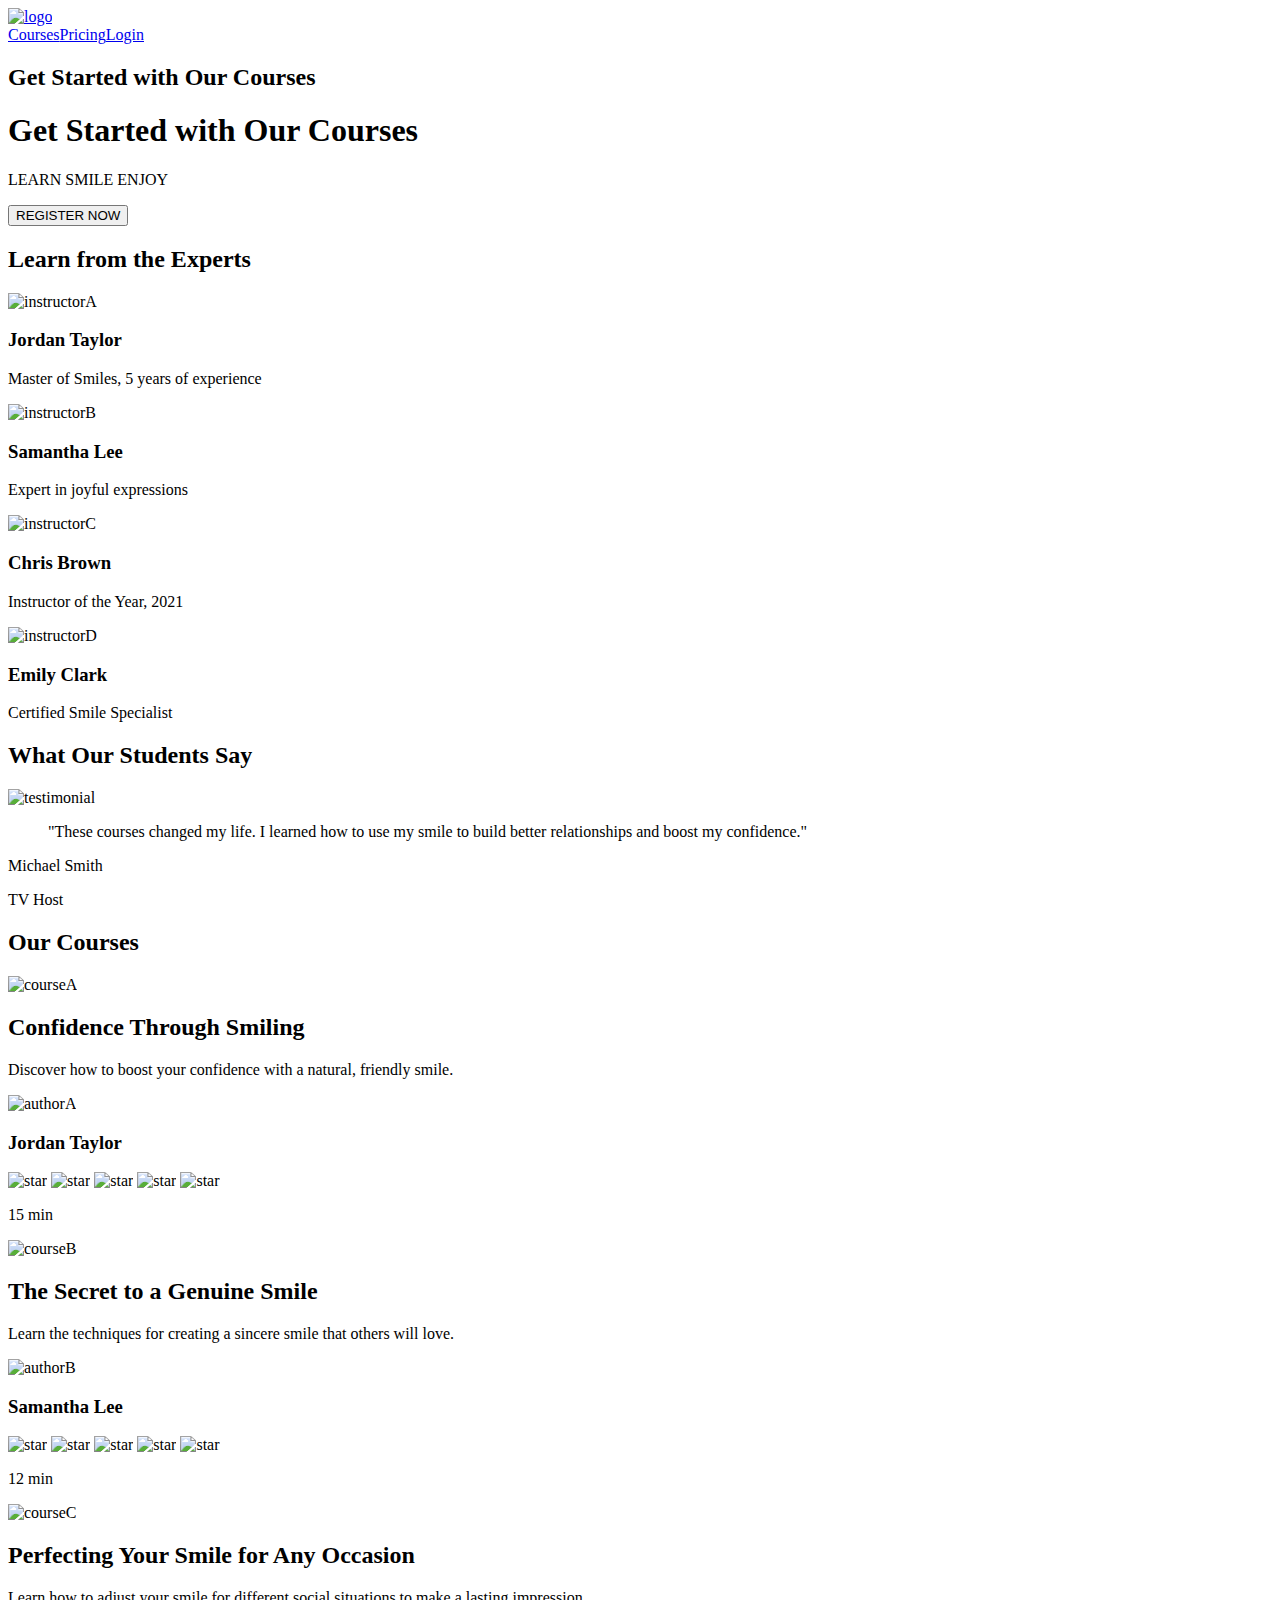
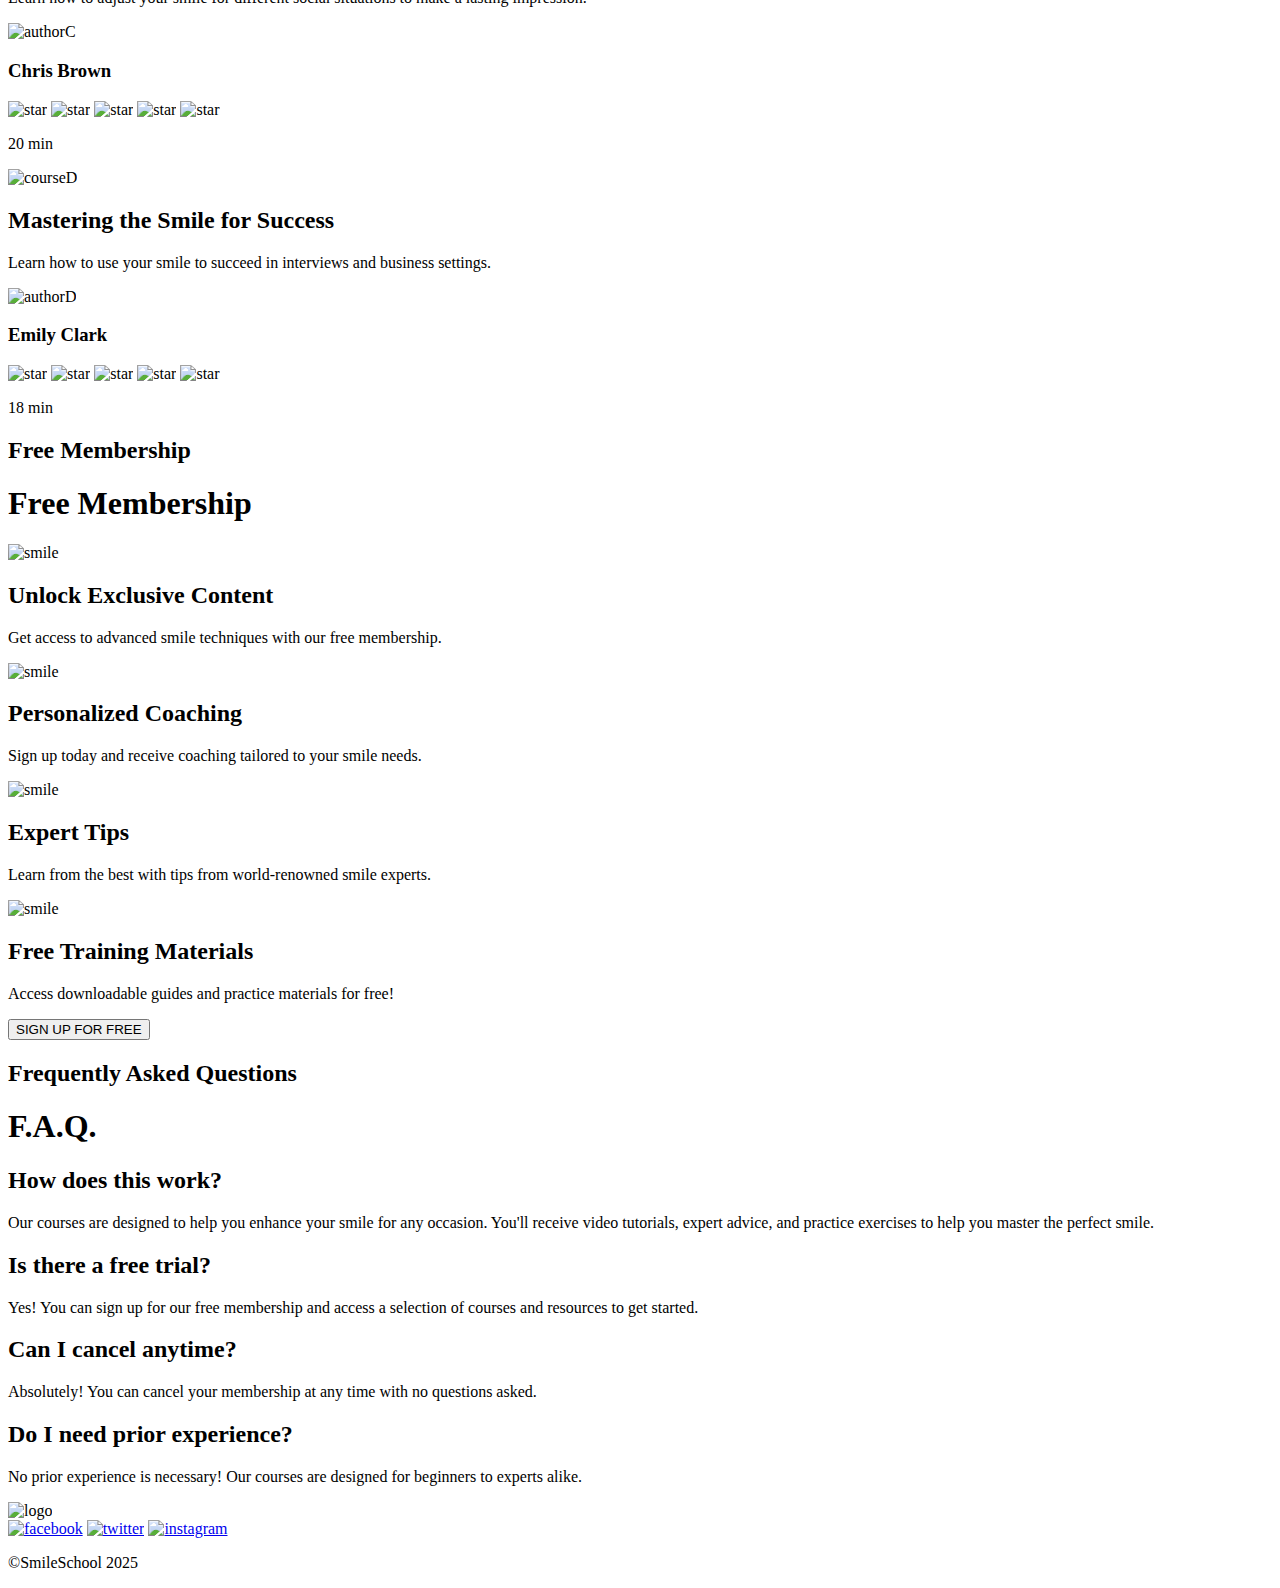
==== html_advanced/index.html @ ce8e82cb "added to th repository" ====
<!DOCTYPE html>
<html lang="en">

<head>
    <meta charset="UTF-8">
    <meta http-equiv="X-UA-Compatible" content="IE=edge">
    <meta name="viewport" content="width=device-width, initial-scale=1.0">
    <title>Document</title>
</head>

<body>
    <header>
        <div><a href="#"><img src="images/logoA.png" alt="logo"></a></div>
        <div>
            <a href="#">Courses</a><a href="#">Pricing</a><a href="#">Login</a>
        </div>
    </header>

    <main>
        <section>
            <h2>Get Started with Our Courses</h2>
            <div>
                <h1>Get Started with Our Courses</h1>
                <p>
                    <span>LEARN</span>
                    <span>SMILE</span>
                    <span>ENJOY</span>
                </p>
                <button class="register-btn">REGISTER NOW</button>
            </div>
            <div>
                <h2><span>Learn</span> from the Experts</h2>
                <div>
                    <div>
                        <img src="images/instructorA.png" alt="instructorA">
                        <h3>Jordan Taylor</h3>
                        <p>Master of Smiles, 5 years of experience</p>
                    </div>
                    <div>
                        <img src="images/instructorB.png" alt="instructorB">
                        <h3>Samantha Lee</h3>
                        <p>Expert in joyful expressions</p>
                    </div>
                    <div>
                        <img src="images/instructorC.png" alt="instructorC">
                        <h3>Chris Brown</h3>
                        <p>Instructor of the Year, 2021</p>
                    </div>
                    <div>
                        <img src="images/instructorD.png" alt="instructorD">
                        <h3>Emily Clark</h3>
                        <p>Certified Smile Specialist</p>
                    </div>
                </div>
            </div>
        </section>

        <section>
            <h2>What Our Students Say</h2>
            <div>
                <img src="images/testimonial.png" alt="testimonial">
                <div>
                    <blockquote>
                        "These courses changed my life. I learned how to use my smile to build better relationships and
                        boost my confidence."
                    </blockquote>
                    <p>Michael Smith</p>
                    <p>TV Host</p>
                </div>
            </div>
        </section>

        <section>
            <h2>Our Courses</h2>
            <div>
                <div class="videos-list">
                    <img src="images/courseA.png" alt="courseA">
                    <h2 class="video-title">Confidence Through Smiling</h2>
                    <p class="video-desc">
                        Discover how to boost your confidence with a natural, friendly smile.
                    </p>
                    <div class="author">
                        <img class="author-img" src="images/authorA.png" alt="authorA">
                        <h3 class="author-name">Jordan Taylor</h3>
                    </div>
                    <div class="rating">
                        <img src="icons/star-full.svg" alt="star">
                        <img src="icons/star-full.svg" alt="star">
                        <img src="icons/star-full.svg" alt="star">
                        <img src="icons/star-half.svg" alt="star">
                        <img src="icons/star-empty.svg" alt="star">
                    </div>
                    <p class="duration">15 min</p>
                </div>
                <div class="videos-list">
                    <img src="images/courseB.png" alt="courseB">
                    <h2 class="video-title">The Secret to a Genuine Smile</h2>
                    <p class="video-desc">
                        Learn the techniques for creating a sincere smile that others will love.
                    </p>
                    <div class="author">
                        <img class="author-img" src="images/authorB.png" alt="authorB">
                        <h3 class="author-name">Samantha Lee</h3>
                    </div>
                    <div class="rating">
                        <img src="icons/star-full.svg" alt="star">
                        <img src="icons/star-full.svg" alt="star">
                        <img src="icons/star-full.svg" alt="star">
                        <img src="icons/star-full.svg" alt="star">
                        <img src="icons/star-full.svg" alt="star">
                    </div>
                    <p class="duration">12 min</p>
                </div>
                <div class="videos-list">
                    <img src="images/courseC.png" alt="courseC">
                    <h2 class="video-title">Perfecting Your Smile for Any Occasion</h2>
                    <p class="video-desc">
                        Learn how to adjust your smile for different social situations to make a lasting impression.
                    </p>
                    <div class="author">
                        <img class="author-img" src="images/authorC.png" alt="authorC">
                        <h3 class="author-name">Chris Brown</h3>
                    </div>
                    <div class="rating">
                        <img src="icons/star-full.svg" alt="star">
                        <img src="icons/star-full.svg" alt="star">
                        <img src="icons/star-full.svg" alt="star">
                        <img src="icons/star-empty.svg" alt="star">
                        <img src="icons/star-empty.svg" alt="star">
                    </div>
                    <p class="duration">20 min</p>
                </div>
                <div class="videos-list">
                    <img src="images/courseD.png" alt="courseD">
                    <h2 class="video-title">Mastering the Smile for Success</h2>
                    <p class="video-desc">
                        Learn how to use your smile to succeed in interviews and business settings.
                    </p>
                    <div class="author">
                        <img class="author-img" src="images/authorD.png" alt="authorD">
                        <h3 class="author-name">Emily Clark</h3>
                    </div>
                    <div class="rating">
                        <img src="icons/star-full.svg" alt="star">
                        <img src="icons/star-full.svg" alt="star">
                        <img src="icons/star-half.svg" alt="star">
                        <img src="icons/star-empty.svg" alt="star">
                        <img src="icons/star-empty.svg" alt="star">
                    </div>
                    <p class="duration">18 min</p>
                </div>
            </div>
        </section>

        <section>
            <h2>Free Membership</h2>
            <h1><span>Free</span> Membership</h1>
            <div>
                <div>
                    <img src="icons/smile.svg" alt="smile">
                    <h2>Unlock Exclusive Content</h2>
                    <p>Get access to advanced smile techniques with our free membership.</p>
                </div>
                <div>
                    <img src="icons/smile.svg" alt="smile">
                    <h2>Personalized Coaching</h2>
                    <p>Sign up today and receive coaching tailored to your smile needs.</p>
                </div>
                <div>
                    <img src="icons/smile.svg" alt="smile">
                    <h2>Expert Tips</h2>
                    <p>Learn from the best with tips from world-renowned smile experts.</p>
                </div>
                <div>
                    <img src="icons/smile.svg" alt="smile">
                    <h2>Free Training Materials</h2>
                    <p>Access downloadable guides and practice materials for free!</p>
                </div>
            </div>
            <button class="register-btn">SIGN UP FOR FREE</button>
        </section>

        <section>
            <h2>Frequently Asked Questions</h2>
            <h1>F.A.Q.</h1>
            <div>
                <div>
                    <h2>How does this work?</h2>
                    <p>
                        Our courses are designed to help you enhance your smile for any occasion. You'll receive video
                        tutorials, expert advice, and practice exercises to help you master the perfect smile.
                    </p>
                </div>
                <div>
                    <h2>Is there a free trial?</h2>
                    <p>
                        Yes! You can sign up for our free membership and access a selection of courses and resources to
                        get started.
                    </p>
                </div>
                <div>
                    <h2>Can I cancel anytime?</h2>
                    <p>
                        Absolutely! You can cancel your membership at any time with no questions asked.
                    </p>
                </div>
                <div>
                    <h2>Do I need prior experience?</h2>
                    <p>
                        No prior experience is necessary! Our courses are designed for beginners to experts alike.
                    </p>
                </div>
            </div>
        </section>
    </main>

    <footer>
        <div>
            <div>
                <img src="images/logoA.png" alt="logo">
                <div>
                    <a href="#"><img src="icons/facebook.svg" alt="facebook"></a>
                    <a href="#"><img src="icons/twitter.svg" alt="twitter"></a>
                    <a href="#"><img src="icons/instagram.svg" alt="instagram"></a>
                </div>
            </div>
            <p>©SmileSchool 2025</p>
        </div>
    </footer>
</body>

</html>
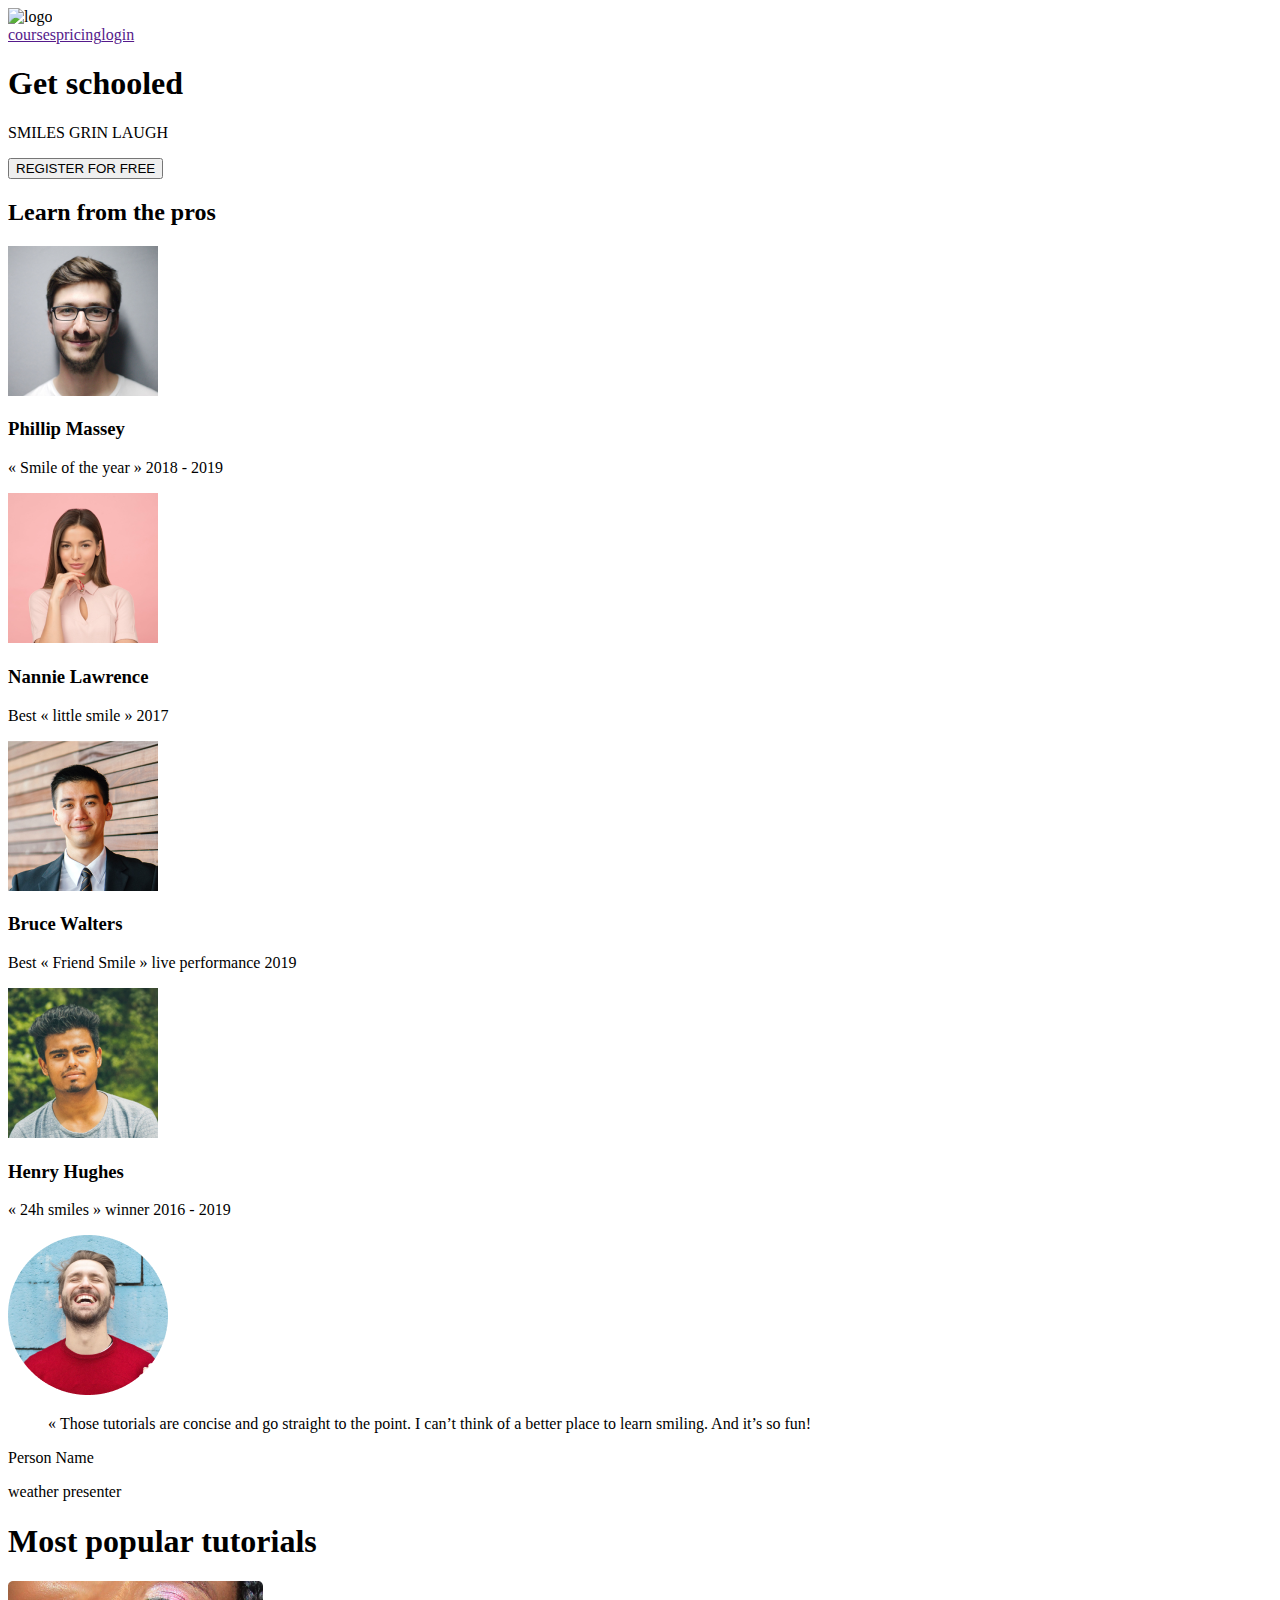
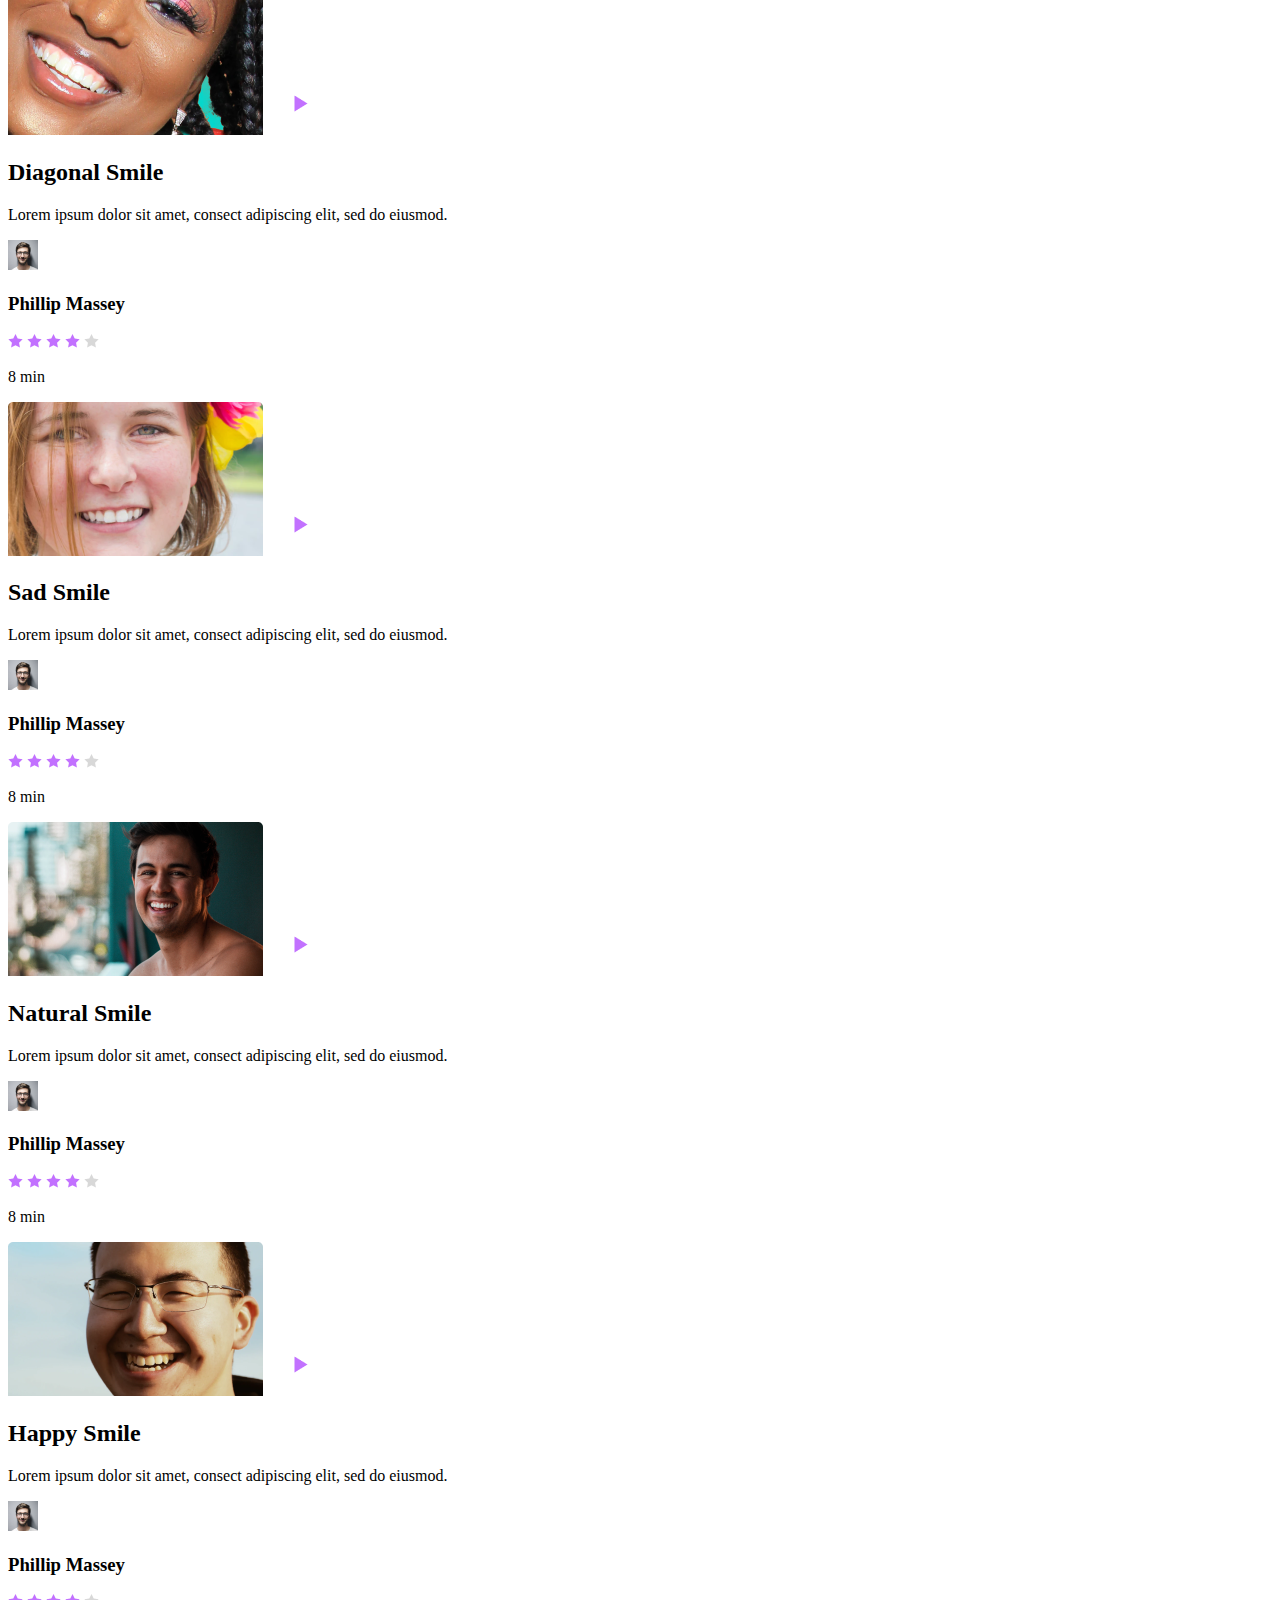
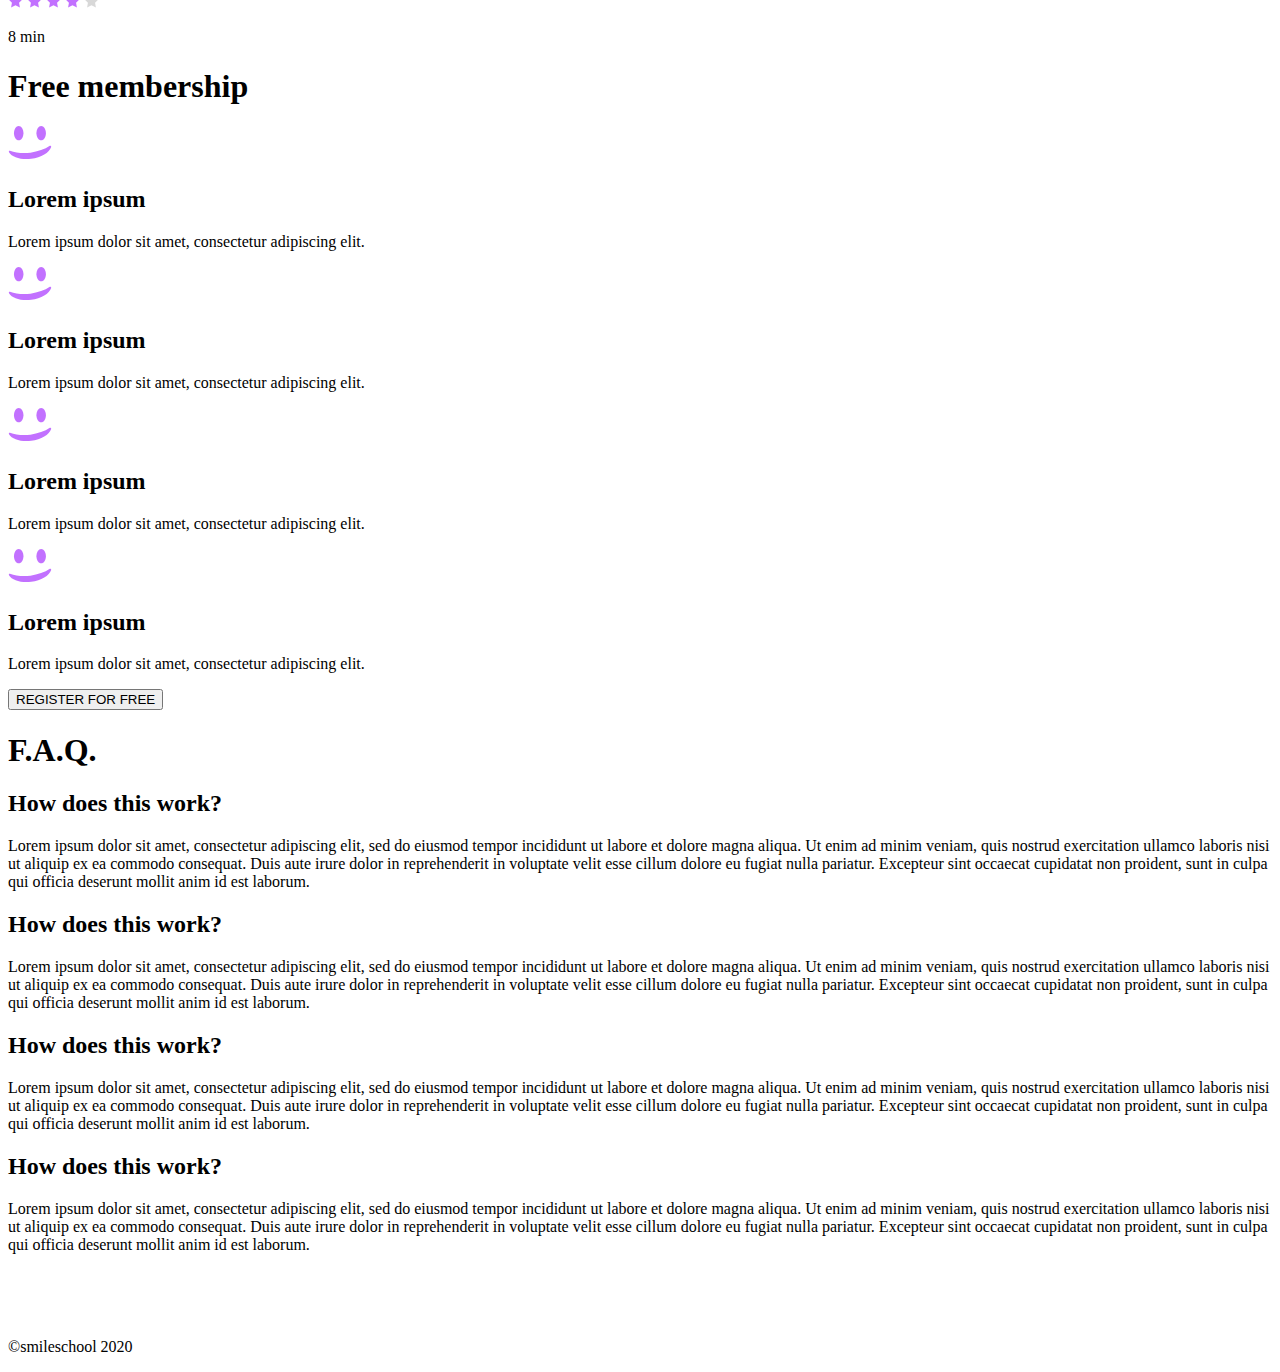
==== commit e438095d: "Update index.html" ====
--- a/html_advanced/index.html
+++ b/html_advanced/index.html
@@ -5,229 +5,266 @@
     <meta charset="UTF-8">
     <meta http-equiv="X-UA-Compatible" content="IE=edge">
     <meta name="viewport" content="width=device-width, initial-scale=1.0">
+    <link href='https://fonts.googleapis.com/css?family=Source+Sans+Pro' rel='stylesheet' type='text/css'>
+    <link rel="stylesheet" href="styles.css">
     <title>Document</title>
 </head>
 
 <body>
     <header>
-        <div><a href="#"><img src="images/logoA.png" alt="logo"></a></div>
-        <div>
-            <a href="#">Courses</a><a href="#">Pricing</a><a href="#">Login</a>
+        <div class="logo"><a><img src="image/logo.png" alt="logo" /></a></div>
+        <div class="nav-urls">
+            <a href="">courses</a><a href="">pricing</a><a href="">login</a>
         </div>
     </header>
-
     <main>
-        <section>
-            <h2>Get Started with Our Courses</h2>
-            <div>
-                <h1>Get Started with Our Courses</h1>
-                <p>
-                    <span>LEARN</span>
-                    <span>SMILE</span>
-                    <span>ENJOY</span>
+        <section class="header-section">
+            <div class="schooled">
+                <h1 class="schooled-title">
+                    Get schooled
+                </h1>
+                <p class="schooled-text">
+                    <span>SMILES</span>
+                    <span>GRIN</span>
+                    <span>LAUGH</span>
                 </p>
-                <button class="register-btn">REGISTER NOW</button>
-            </div>
-            <div>
-                <h2><span>Learn</span> from the Experts</h2>
-                <div>
-                    <div>
-                        <img src="images/instructorA.png" alt="instructorA">
-                        <h3>Jordan Taylor</h3>
-                        <p>Master of Smiles, 5 years of experience</p>
-                    </div>
-                    <div>
-                        <img src="images/instructorB.png" alt="instructorB">
-                        <h3>Samantha Lee</h3>
-                        <p>Expert in joyful expressions</p>
-                    </div>
-                    <div>
-                        <img src="images/instructorC.png" alt="instructorC">
-                        <h3>Chris Brown</h3>
-                        <p>Instructor of the Year, 2021</p>
-                    </div>
-                    <div>
-                        <img src="images/instructorD.png" alt="instructorD">
-                        <h3>Emily Clark</h3>
-                        <p>Certified Smile Specialist</p>
-                    </div>
-                </div>
-            </div>
-        </section>
-
-        <section>
-            <h2>What Our Students Say</h2>
-            <div>
-                <img src="images/testimonial.png" alt="testimonial">
+                <button class="register-btn">REGISTER FOR FREE</button>
+            </div>
+            <div class="pros">
+                <h2 class="pros-title"><span class="secondary-color">Learn</span> from the pros</h2>
+                <div class="pros-block">
+                    <div class="pros-card">
+                        <img src="image/philip.png" alt="philip">
+                        <h3>Phillip Massey</h3>
+                        <p>« Smile of the year » 2018 - 2019</p>
+                    </div>
+                    <div class="pros-card">
+                        <img src="image/nannie.png" alt="nannie">
+                        <h3>Nannie Lawrence</h3>
+                        <p>Best « little smile » 2017</p>
+                    </div>
+                    <div class="pros-card">
+                        <img src="image/bruce.png" alt="bruce">
+                        <h3>Bruce Walters</h3>
+                        <p>Best « Friend Smile » live performance 2019</p>
+                    </div>
+                    <div class="pros-card">
+                        <img src="image/henry.png" alt="henry">
+                        <h3>Henry Hughes</h3>
+                        <p>« 24h smiles » winner 2016 - 2019</p>
+                    </div>
+                </div>
+            </div>
+        </section>
+        <section class="presenter-section">
+            <div class="presenter-block">
+                <img src="image/avatar.png" alt="avatar">
                 <div>
                     <blockquote>
-                        "These courses changed my life. I learned how to use my smile to build better relationships and
-                        boost my confidence."
+                        « Those tutorials are concise and go straight to the point. I can’t think of a better
+                        place to learn smiling. And it’s so fun!
                     </blockquote>
-                    <p>Michael Smith</p>
-                    <p>TV Host</p>
-                </div>
-            </div>
-        </section>
-
-        <section>
-            <h2>Our Courses</h2>
-            <div>
-                <div class="videos-list">
-                    <img src="images/courseA.png" alt="courseA">
-                    <h2 class="video-title">Confidence Through Smiling</h2>
-                    <p class="video-desc">
-                        Discover how to boost your confidence with a natural, friendly smile.
-                    </p>
-                    <div class="author">
-                        <img class="author-img" src="images/authorA.png" alt="authorA">
-                        <h3 class="author-name">Jordan Taylor</h3>
-                    </div>
-                    <div class="rating">
-                        <img src="icons/star-full.svg" alt="star">
-                        <img src="icons/star-full.svg" alt="star">
-                        <img src="icons/star-full.svg" alt="star">
-                        <img src="icons/star-half.svg" alt="star">
-                        <img src="icons/star-empty.svg" alt="star">
-                    </div>
-                    <p class="duration">15 min</p>
-                </div>
-                <div class="videos-list">
-                    <img src="images/courseB.png" alt="courseB">
-                    <h2 class="video-title">The Secret to a Genuine Smile</h2>
-                    <p class="video-desc">
-                        Learn the techniques for creating a sincere smile that others will love.
-                    </p>
-                    <div class="author">
-                        <img class="author-img" src="images/authorB.png" alt="authorB">
-                        <h3 class="author-name">Samantha Lee</h3>
-                    </div>
-                    <div class="rating">
-                        <img src="icons/star-full.svg" alt="star">
-                        <img src="icons/star-full.svg" alt="star">
-                        <img src="icons/star-full.svg" alt="star">
-                        <img src="icons/star-full.svg" alt="star">
-                        <img src="icons/star-full.svg" alt="star">
-                    </div>
-                    <p class="duration">12 min</p>
-                </div>
-                <div class="videos-list">
-                    <img src="images/courseC.png" alt="courseC">
-                    <h2 class="video-title">Perfecting Your Smile for Any Occasion</h2>
-                    <p class="video-desc">
-                        Learn how to adjust your smile for different social situations to make a lasting impression.
-                    </p>
-                    <div class="author">
-                        <img class="author-img" src="images/authorC.png" alt="authorC">
-                        <h3 class="author-name">Chris Brown</h3>
-                    </div>
-                    <div class="rating">
-                        <img src="icons/star-full.svg" alt="star">
-                        <img src="icons/star-full.svg" alt="star">
-                        <img src="icons/star-full.svg" alt="star">
-                        <img src="icons/star-empty.svg" alt="star">
-                        <img src="icons/star-empty.svg" alt="star">
-                    </div>
-                    <p class="duration">20 min</p>
-                </div>
-                <div class="videos-list">
-                    <img src="images/courseD.png" alt="courseD">
-                    <h2 class="video-title">Mastering the Smile for Success</h2>
-                    <p class="video-desc">
-                        Learn how to use your smile to succeed in interviews and business settings.
-                    </p>
-                    <div class="author">
-                        <img class="author-img" src="images/authorD.png" alt="authorD">
-                        <h3 class="author-name">Emily Clark</h3>
-                    </div>
-                    <div class="rating">
-                        <img src="icons/star-full.svg" alt="star">
-                        <img src="icons/star-full.svg" alt="star">
-                        <img src="icons/star-half.svg" alt="star">
-                        <img src="icons/star-empty.svg" alt="star">
-                        <img src="icons/star-empty.svg" alt="star">
-                    </div>
-                    <p class="duration">18 min</p>
-                </div>
-            </div>
-        </section>
-
-        <section>
-            <h2>Free Membership</h2>
-            <h1><span>Free</span> Membership</h1>
-            <div>
+                    <p class="person-name">Person Name</p>
+                    <p class="weather">weather presenter</p>
+                </div>
+            </div>
+        </section>
+        <section class="videos-section">
+            <h1>Most <span class="secondary-color">popular</span> tutorials</h1>
+            <div class="videos-list">
+                <div class="video-card">
+                    <img src="image/preview_diag.png" alt="">
+                    <a class="play" href="#"><img src="image/play.png" alt=""></a>
+                    <h2 class="video-title">
+                        Diagonal Smile
+                    </h2>
+                    <p class="video-desc">
+                        Lorem ipsum dolor sit amet, consect adipiscing elit, sed do eiusmod.
+                    </p>
+                    <div class="author">
+                        <img class="author-img" src="image/philip_sm.png" alt="philip_sm">
+                        <h3 class="author-name">Phillip Massey</h3>
+                    </div>
+                    <div class="rating-duration">
+                        <div class="rating">
+                            <img src="svgs/Star_1.svg" alt="Star_1">
+                            <img src="svgs/Star_1.svg" alt="Star_1">
+                            <img src="svgs/Star_1.svg" alt="Star_1">
+                            <img src="svgs/Star_1.svg" alt="Star_1">
+                            <img src="svgs/Star_5.svg" alt="Star_5">
+                        </div>
+                        <p class="duration">8 min</p>
+                    </div>
+                </div>
+                <div class="video-card">
+                    <img src="image/preview_sad.png" alt="">
+                    <a class="play" href="#"><img src="image/play.png" alt=""></a>
+                    <h2 class="video-title">
+                        Sad Smile
+                    </h2>
+                    <p class="video-desc">
+                        Lorem ipsum dolor sit amet, consect adipiscing elit, sed do eiusmod.
+                    </p>
+                    <div class="author">
+                        <img class="author-img" src="image/philip_sm.png" alt="philip_sm">
+                        <h3 class="author-name">Phillip Massey</h3>
+                    </div>
+                    <div class="rating-duration">
+                        <div class="rating">
+                            <img src="svgs/Star_1.svg" alt="Star_1">
+                            <img src="svgs/Star_1.svg" alt="Star_1">
+                            <img src="svgs/Star_1.svg" alt="Star_1">
+                            <img src="svgs/Star_1.svg" alt="Star_1">
+                            <img src="svgs/Star_5.svg" alt="Star_5">
+                        </div>
+                        <p class="duration">8 min</p>
+                    </div>
+                </div>
+                <div class="video-card">
+                    <img src="image/preview_nat.png" alt="">
+                    <a class="play" href="#"><img src="image/play.png" alt=""></a>
+                    <h2 class="video-title">
+                        Natural Smile
+                    </h2>
+                    <p class="video-desc">
+                        Lorem ipsum dolor sit amet, consect adipiscing elit, sed do eiusmod.
+                    </p>
+                    <div class="author">
+                        <img class="author-img" src="image/philip_sm.png" alt="philip_sm">
+                        <h3 class="author-name">Phillip Massey</h3>
+                    </div>
+                    <div class="rating-duration">
+                        <div class="rating">
+                            <img src="svgs/Star_1.svg" alt="Star_1">
+                            <img src="svgs/Star_1.svg" alt="Star_1">
+                            <img src="svgs/Star_1.svg" alt="Star_1">
+                            <img src="svgs/Star_1.svg" alt="Star_1">
+                            <img src="svgs/Star_5.svg" alt="Star_5">
+                        </div>
+                        <p class="duration">8 min</p>
+                    </div>
+                </div>
+                <div class="video-card">
+                    <img src="image/preview_hap.png" alt="">
+                    <a class="play" href="#"><img src="image/play.png" alt=""></a>
+                    <h2 class="video-title">
+                        Happy Smile
+                    </h2>
+                    <p class="video-desc">
+                        Lorem ipsum dolor sit amet, consect adipiscing elit, sed do eiusmod.
+                    </p>
+                    <div class="author">
+                        <img class="author-img" src="image/philip_sm.png" alt="philip_sm">
+                        <h3 class="author-name">Phillip Massey</h3>
+                    </div>
+                    <div class="rating-duration">
+                        <div class="rating">
+                            <img src="svgs/Star_1.svg" alt="Star_1">
+                            <img src="svgs/Star_1.svg" alt="Star_1">
+                            <img src="svgs/Star_1.svg" alt="Star_1">
+                            <img src="svgs/Star_1.svg" alt="Star_1">
+                            <img src="svgs/Star_5.svg" alt="Star_5">
+                        </div>
+                        <p class="duration">8 min</p>
+                    </div>
+                </div>
+            </div>
+        </section>
+        <section class="membership-section">
+            <h1><span class="secondary-color">Free</span> membership</h1>
+            <div class="memberships">
+                <div class="membership-card">
+                    <img src="svgs/smile.svg" alt="smile">
+                    <h2>Lorem ipsum</h2>
+                    <p>
+                        Lorem ipsum dolor sit amet, consectetur adipiscing elit.
+                    </p>
+                </div>
+                <div class="membership-card">
+                    <img src="svgs/smile.svg" alt="smile">
+                    <h2>Lorem ipsum</h2>
+                    <p>
+                        Lorem ipsum dolor sit amet, consectetur adipiscing elit.
+                    </p>
+                </div>
+                <div class="membership-card">
+                    <img src="svgs/smile.svg" alt="smile">
+                    <h2>Lorem ipsum</h2>
+                    <p>
+                        Lorem ipsum dolor sit amet, consectetur adipiscing elit.
+                    </p>
+                </div>
+                <div class="membership-card">
+                    <img src="svgs/smile.svg" alt="smile">
+                    <h2>Lorem ipsum</h2>
+                    <p>
+                        Lorem ipsum dolor sit amet, consectetur adipiscing elit.
+                    </p>
+                </div>
+            </div>
+            <button class="register-btn">REGISTER FOR FREE</button>
+        </section>
+        <section class="faq-section">
+            <h1>F.A.Q.</h1>
+            <div class="faq-list">
+                <div class="faq-item">
+                    <h2>How does this work?</h2>
+                    <p>
+                        Lorem ipsum dolor sit amet, consectetur adipiscing elit, sed do eiusmod tempor incididunt ut
+                        labore et dolore magna aliqua. Ut enim ad minim veniam, quis nostrud exercitation ullamco
+                        laboris nisi ut aliquip ex ea commodo consequat. Duis aute irure dolor in reprehenderit in
+                        voluptate velit esse cillum dolore eu fugiat nulla pariatur. Excepteur sint occaecat cupidatat
+                        non proident, sunt in culpa qui officia deserunt mollit anim id est laborum.
+                    </p>
+                </div>
+                <div class="faq-item">
+                    <h2>How does this work?</h2>
+                    <p>
+                        Lorem ipsum dolor sit amet, consectetur adipiscing elit, sed do eiusmod tempor incididunt ut
+                        labore et dolore magna aliqua. Ut enim ad minim veniam, quis nostrud exercitation ullamco
+                        laboris nisi ut aliquip ex ea commodo consequat. Duis aute irure dolor in reprehenderit in
+                        voluptate velit esse cillum dolore eu fugiat nulla pariatur. Excepteur sint occaecat cupidatat
+                        non proident, sunt in culpa qui officia deserunt mollit anim id est laborum.
+                    </p>
+                </div>
+            </div>
+            <div class="faq-list">
+                <div class="faq-item">
+                    <h2>How does this work?</h2>
+                    <p>
+                        Lorem ipsum dolor sit amet, consectetur adipiscing elit, sed do eiusmod tempor incididunt ut
+                        labore et dolore magna aliqua. Ut enim ad minim veniam, quis nostrud exercitation ullamco
+                        laboris nisi ut aliquip ex ea commodo consequat. Duis aute irure dolor in reprehenderit in
+                        voluptate velit esse cillum dolore eu fugiat nulla pariatur. Excepteur sint occaecat cupidatat
+                        non proident, sunt in culpa qui officia deserunt mollit anim id est laborum.
+                    </p>
+                </div>
+                <div class="faq-item">
+                    <h2>How does this work?</h2>
+                    <p>
+                        Lorem ipsum dolor sit amet, consectetur adipiscing elit, sed do eiusmod tempor incididunt ut
+                        labore et dolore magna aliqua. Ut enim ad minim veniam, quis nostrud exercitation ullamco
+                        laboris nisi ut aliquip ex ea commodo consequat. Duis aute irure dolor in reprehenderit in
+                        voluptate velit esse cillum dolore eu fugiat nulla pariatur. Excepteur sint occaecat cupidatat
+                        non proident, sunt in culpa qui officia deserunt mollit anim id est laborum.
+                    </p>
+                </div>
+            </div>
+        </section>
+    </main>
+    <footer>
+        <div class="ft-container">
+            <div class="nav-ft">
+                <img src="image/logo.png" alt="">
                 <div>
-                    <img src="icons/smile.svg" alt="smile">
-                    <h2>Unlock Exclusive Content</h2>
-                    <p>Get access to advanced smile techniques with our free membership.</p>
-                </div>
-                <div>
-                    <img src="icons/smile.svg" alt="smile">
-                    <h2>Personalized Coaching</h2>
-                    <p>Sign up today and receive coaching tailored to your smile needs.</p>
-                </div>
-                <div>
-                    <img src="icons/smile.svg" alt="smile">
-                    <h2>Expert Tips</h2>
-                    <p>Learn from the best with tips from world-renowned smile experts.</p>
-                </div>
-                <div>
-                    <img src="icons/smile.svg" alt="smile">
-                    <h2>Free Training Materials</h2>
-                    <p>Access downloadable guides and practice materials for free!</p>
-                </div>
-            </div>
-            <button class="register-btn">SIGN UP FOR FREE</button>
-        </section>
-
-        <section>
-            <h2>Frequently Asked Questions</h2>
-            <h1>F.A.Q.</h1>
-            <div>
-                <div>
-                    <h2>How does this work?</h2>
-                    <p>
-                        Our courses are designed to help you enhance your smile for any occasion. You'll receive video
-                        tutorials, expert advice, and practice exercises to help you master the perfect smile.
-                    </p>
-                </div>
-                <div>
-                    <h2>Is there a free trial?</h2>
-                    <p>
-                        Yes! You can sign up for our free membership and access a selection of courses and resources to
-                        get started.
-                    </p>
-                </div>
-                <div>
-                    <h2>Can I cancel anytime?</h2>
-                    <p>
-                        Absolutely! You can cancel your membership at any time with no questions asked.
-                    </p>
-                </div>
-                <div>
-                    <h2>Do I need prior experience?</h2>
-                    <p>
-                        No prior experience is necessary! Our courses are designed for beginners to experts alike.
-                    </p>
-                </div>
-            </div>
-        </section>
-    </main>
-
-    <footer>
-        <div>
-            <div>
-                <img src="images/logoA.png" alt="logo">
-                <div>
-                    <a href="#"><img src="icons/facebook.svg" alt="facebook"></a>
-                    <a href="#"><img src="icons/twitter.svg" alt="twitter"></a>
-                    <a href="#"><img src="icons/instagram.svg" alt="instagram"></a>
-                </div>
-            </div>
-            <p>©SmileSchool 2025</p>
+                    <a href=""><img src="svgs/facebook.svg" alt=""></a>
+                    <a href=""><img src="svgs/twitter.svg" alt=""></a>
+                    <a href=""><img src="svgs/Combined Shape.svg" alt=""></a>
+                </div>
+            </div>
+            <p>©smileschool 2020</p>
         </div>
     </footer>
 </body>
 
 </html>
-
